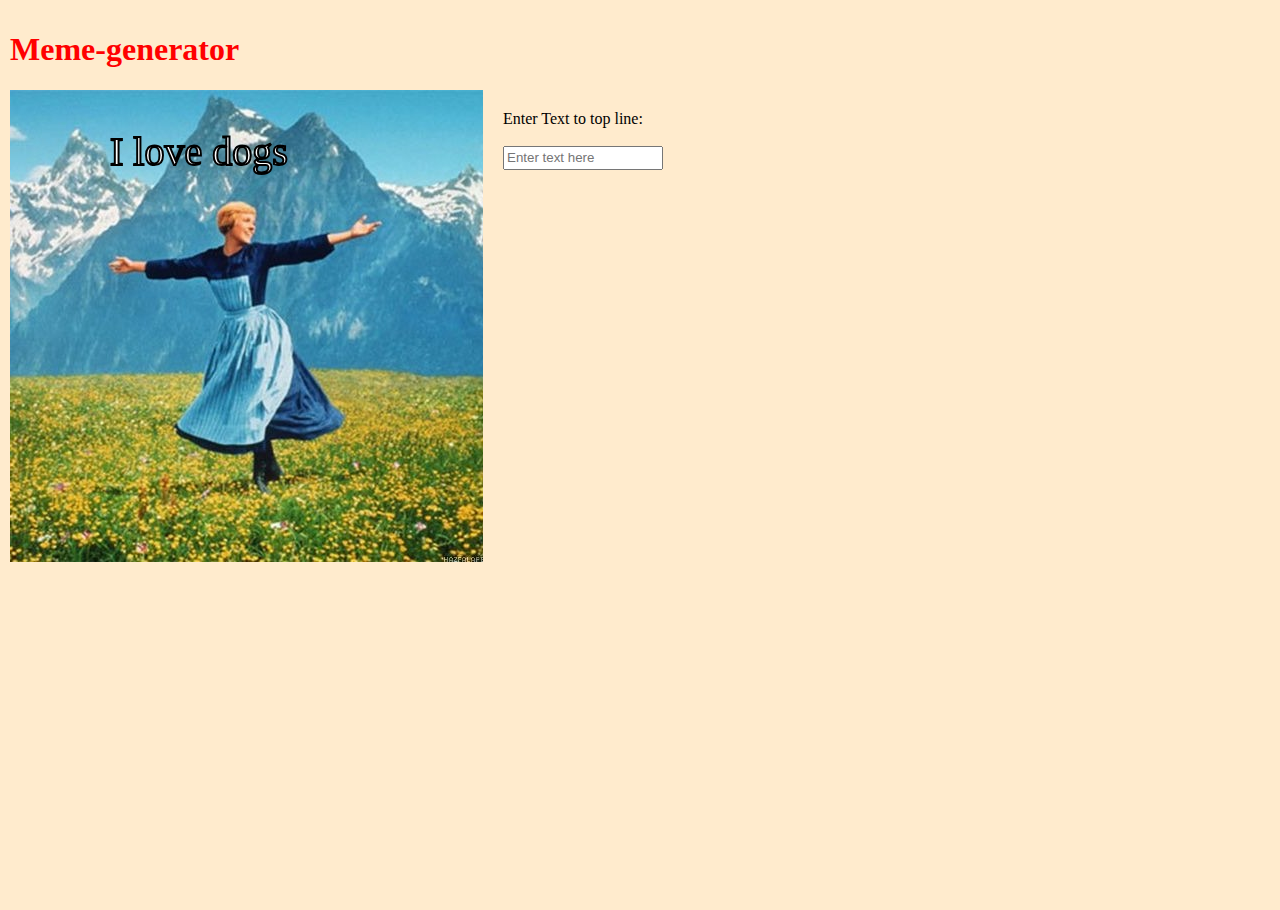
==== index.html @ 1de7e921 "added change text on top line" ====
<!DOCTYPE html>
<html lang="en">

    <head>
        <meta charset="UTF-8">
        <meta name="viewport" content="width=device-width, initial-scale=1.0">
        <meta http-equiv="X-UA-Compatible" content="ie=edge">
        <title>Meme-generator</title>
        <link rel="stylesheet" href="css/style.css">
    </head>

    <body onload="init()">
        <h1>Meme-generator</h1>
        <div class="meme-gen">
            <section class="canvas-container">
                <div class="main-canvas-container">
                    <canvas id="main-canvas" height="" width=""></canvas>
                </div>
                <div class="top-txt-canvas-container">
                    <canvas id="top-txt-canvas"></canvas>
                </div>
            </section>
            <section class="form-container">
                <form onsubmit="return false">
                    <label for="top-txt">Enter Text to top line:</label></br></br>
                    <input type="text" name="top-txt" id="top-txt" placeholder="Enter text here" onchange="onChangeTxt(this)">
                </form>
            </section>
        </div>
        <script src="js/main.js"></script>
        <script src="js/meme-service.js"></script>
    </body>

</html>
---- css/style.css ----
* {
    box-sizing: border-box;
}

html, body {
    height: 100vh;
    width: 90vw;
}

body {
    background-color: blanchedalmond;
    margin: 10px;
    display: flex;
    flex-direction: column;
}

h1 {
    color: red;
}

.meme-gen {
    display: flex;
    flex-direction: row;
}

.canvas-container {
    /* border: 1px solid black; */
    margin: 0;
    /* flex: 1 */
}

.main-canvas-container {
    position: relative;
}

.top-txt-canvas-container {
    position: absolute;
    top: 20px;

}

.form-container {
    padding: 20px; 
    /* flex: 1; */
}

input {
    height: 1.5rem;
    width: 10rem;
}
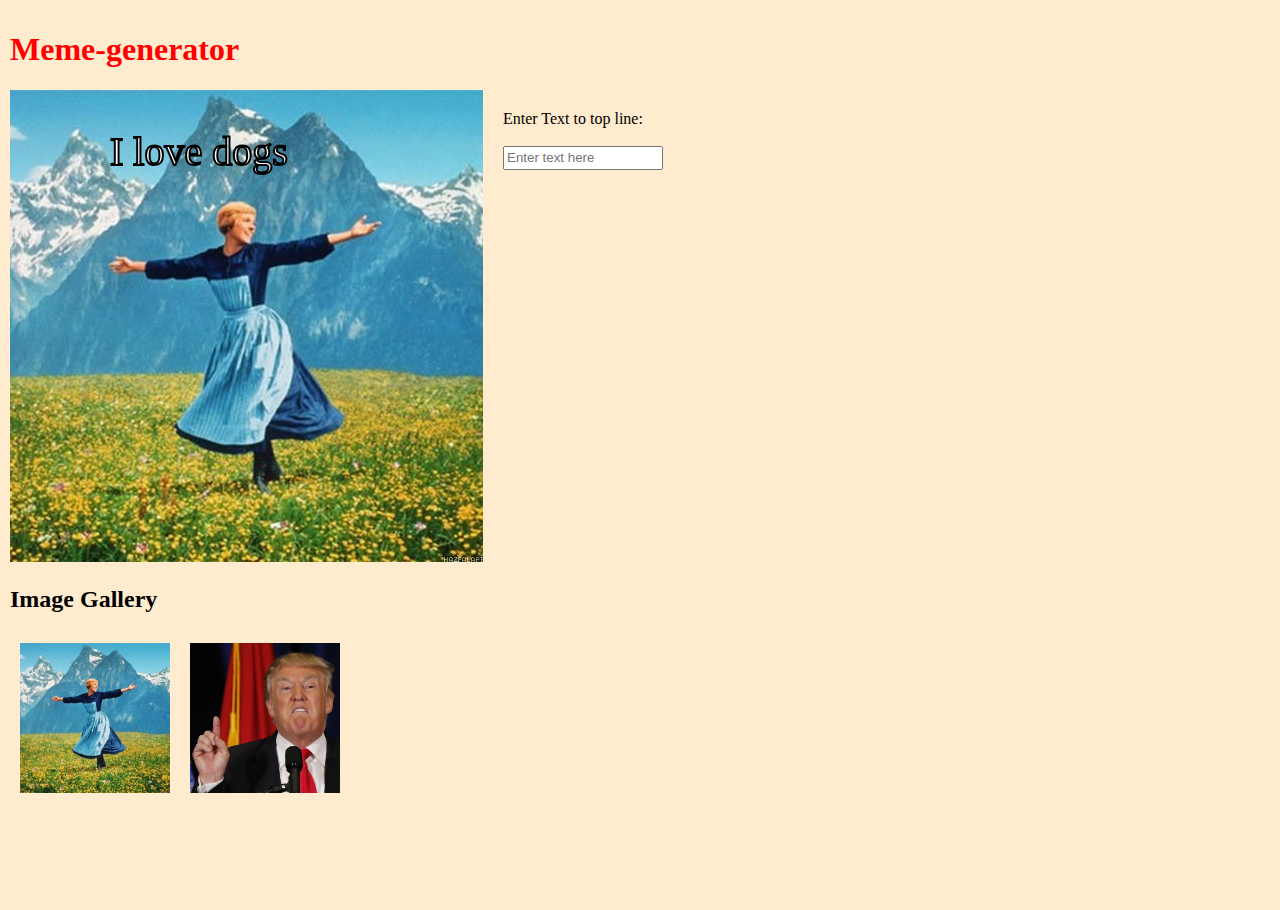
==== commit 4e9c752e: "added changing images" ====
--- a/index.html
+++ b/index.html
@@ -13,12 +13,12 @@
         <h1>Meme-generator</h1>
         <div class="meme-gen">
             <section class="canvas-container">
-                <div class="main-canvas-container">
+                <!-- <div class="main-canvas-container"> -->
                     <canvas id="main-canvas" height="" width=""></canvas>
-                </div>
-                <div class="top-txt-canvas-container">
+                <!-- </div> -->
+                <!-- <div class="top-txt-canvas-container">
                     <canvas id="top-txt-canvas"></canvas>
-                </div>
+                </div> -->
             </section>
             <section class="form-container">
                 <form onsubmit="return false">
@@ -27,6 +27,10 @@
                 </form>
             </section>
         </div>
+        <section class="image-gallery">
+            <h2>Image Gallery</h2>
+            <div class="image-container"></div>
+        </section>
         <script src="js/main.js"></script>
         <script src="js/meme-service.js"></script>
     </body>
--- a/css/style.css
+++ b/css/style.css
@@ -18,6 +18,10 @@
     color: red;
 }
 
+img, button {
+    cursor: pointer;
+}
+
 .meme-gen {
     display: flex;
     flex-direction: row;
@@ -36,7 +40,6 @@
 .top-txt-canvas-container {
     position: absolute;
     top: 20px;
-
 }
 
 .form-container {
@@ -47,4 +50,18 @@
 input {
     height: 1.5rem;
     width: 10rem;
+}
+
+.image-container {
+    display: flex;
+
+}
+
+.image-gallery img {
+    height: 150px;
+    width: 150px;
+}
+
+.card {
+    margin: 10px;
 }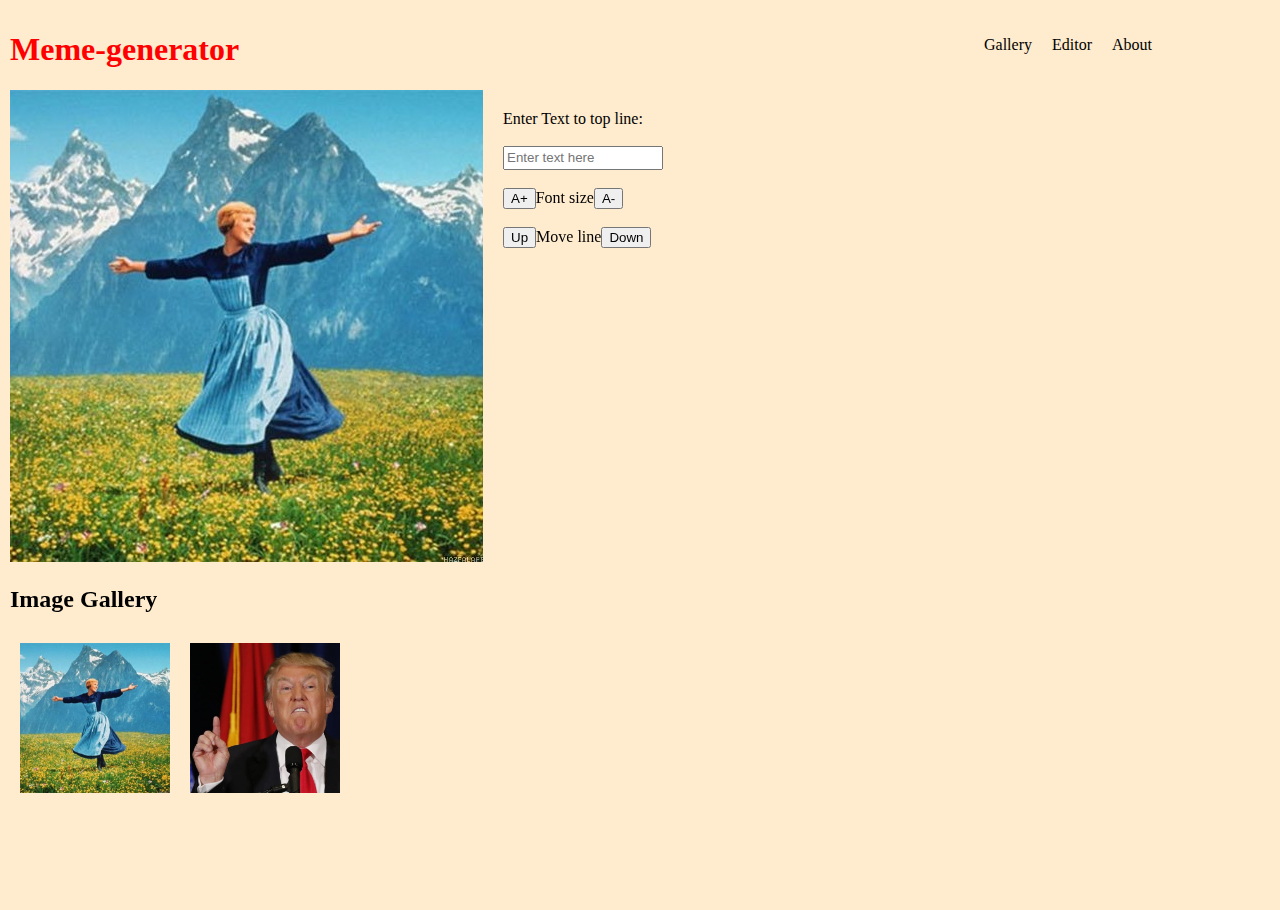
==== commit 96a11ed9: "added edit font buttons - notfunctioning yet" ====
--- a/index.html
+++ b/index.html
@@ -10,7 +10,14 @@
     </head>
 
     <body onload="init()">
-        <h1>Meme-generator</h1>
+        <header>
+            <h1>Meme-generator</h1>
+            <ul class="nav-bar">
+                <li><a href="#">Gallery</a></li>
+                <li><a href="#">Editor</a></li>
+                <li><a href="#">About</a></li>
+            </ul>
+        </header>
         <div class="meme-gen">
             <section class="canvas-container">
                 <!-- <div class="main-canvas-container"> -->
@@ -20,19 +27,21 @@
                     <canvas id="top-txt-canvas"></canvas>
                 </div> -->
             </section>
-            <section class="form-container">
+            <section class="meme-controls-container">
                 <form onsubmit="return false">
                     <label for="top-txt">Enter Text to top line:</label></br></br>
-                    <input type="text" name="top-txt" id="top-txt" placeholder="Enter text here" onchange="onChangeTxt(this)">
-                </form>
+                    <input type="text" name="top-txt" id="top-txt" placeholder="Enter text here" onkeyup="onChangeTxt(this, event)">
+                </form></br>
+                <button class="up-btn font-size-btn btn" onclick="onChangeFontSize(this)">A+</button>Font size<button class="down-btn font-size-btn btn" onclick="onChangeFontSize(this)">A-</button></br></br>
+                <button class="up-btn move-line-btn btn" onclick="onMoveLine(this)">Up</button>Move line<button class="down-btn move-line-btn btn" onclick="onMoveLine(this)">Down</button>
             </section>
         </div>
         <section class="image-gallery">
             <h2>Image Gallery</h2>
             <div class="image-container"></div>
         </section>
+        <script src="js/meme-service.js"></script>
         <script src="js/main.js"></script>
-        <script src="js/meme-service.js"></script>
     </body>
 
 </html>--- a/css/style.css
+++ b/css/style.css
@@ -14,12 +14,33 @@
     flex-direction: column;
 }
 
+header {
+    display: flex;
+    justify-content: space-between;
+}
+
 h1 {
     color: red;
 }
 
+a {
+    cursor: pointer;
+    text-decoration: none;
+    color: black;
+}
+
 img, button {
     cursor: pointer;
+}
+
+.nav-bar {
+    list-style: none;
+    display: flex;
+    justify-content: space-between;
+}
+
+.nav-bar li {
+    padding: 10px;
 }
 
 .meme-gen {
@@ -42,7 +63,7 @@
     top: 20px;
 }
 
-.form-container {
+.meme-controls-container {
     padding: 20px; 
     /* flex: 1; */
 }
@@ -64,4 +85,6 @@
 
 .card {
     margin: 10px;
-}+}
+
+
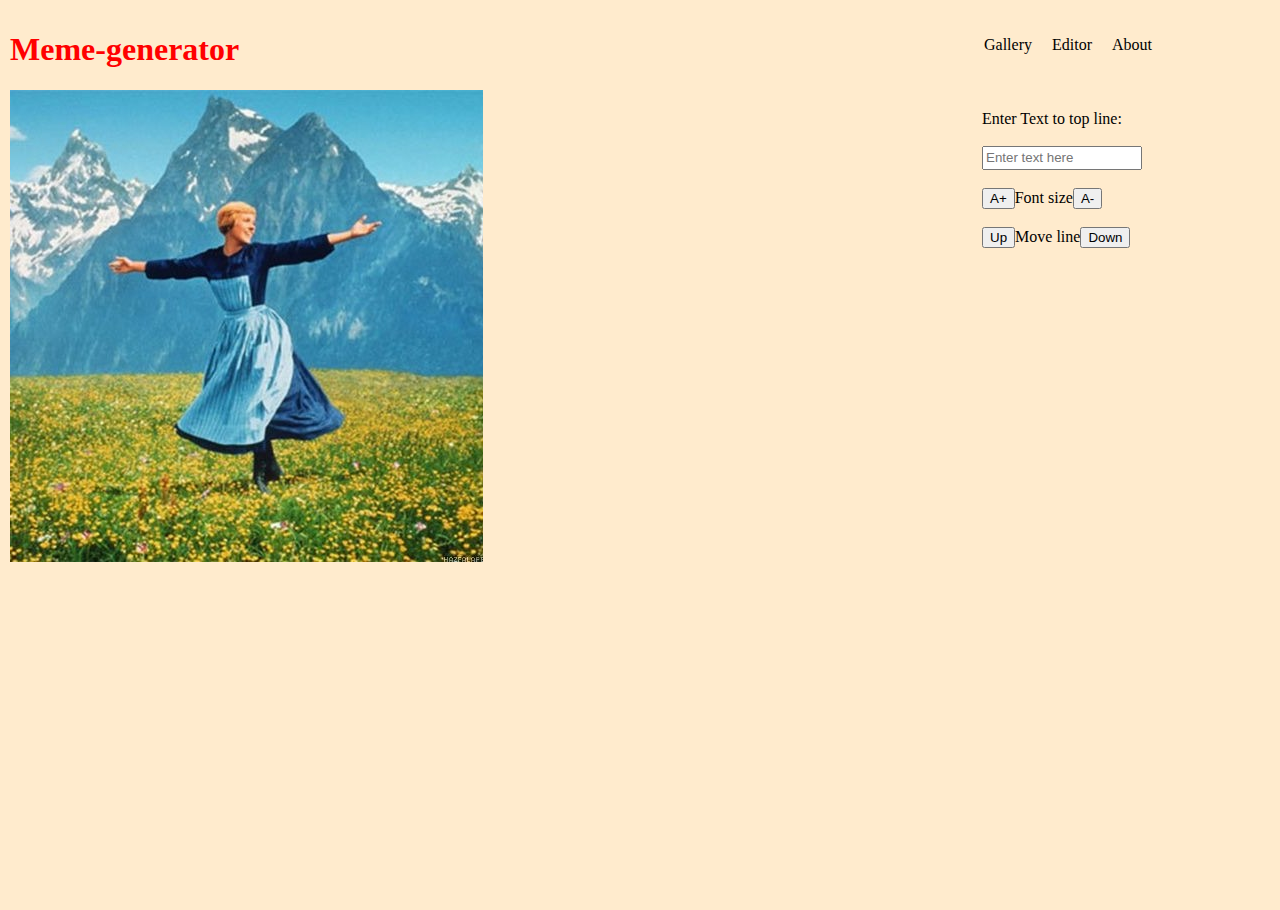
==== commit a77e28ea: "added edit font buttons - functioning" ====
--- a/index.html
+++ b/index.html
@@ -20,12 +20,12 @@
         </header>
         <div class="meme-gen">
             <section class="canvas-container">
-                <!-- <div class="main-canvas-container"> -->
+                <div class="main-canvas-container">
                     <canvas id="main-canvas" height="" width=""></canvas>
-                <!-- </div> -->
-                <!-- <div class="top-txt-canvas-container">
+                </div>
+                <div class="top-txt-canvas-container">
                     <canvas id="top-txt-canvas"></canvas>
-                </div> -->
+                </div>
             </section>
             <section class="meme-controls-container">
                 <form onsubmit="return false">
--- a/css/style.css
+++ b/css/style.css
@@ -51,16 +51,21 @@
 .canvas-container {
     /* border: 1px solid black; */
     margin: 0;
-    /* flex: 1 */
+    flex: 1;
+    position: relative;
 }
 
 .main-canvas-container {
-    position: relative;
+    position: absolute;
 }
 
 .top-txt-canvas-container {
     position: absolute;
-    top: 20px;
+    top: 10px;
+    right: 10px;
+    height: 30%;
+    width: 100%;
+    z-index: 3;
 }
 
 .meme-controls-container {
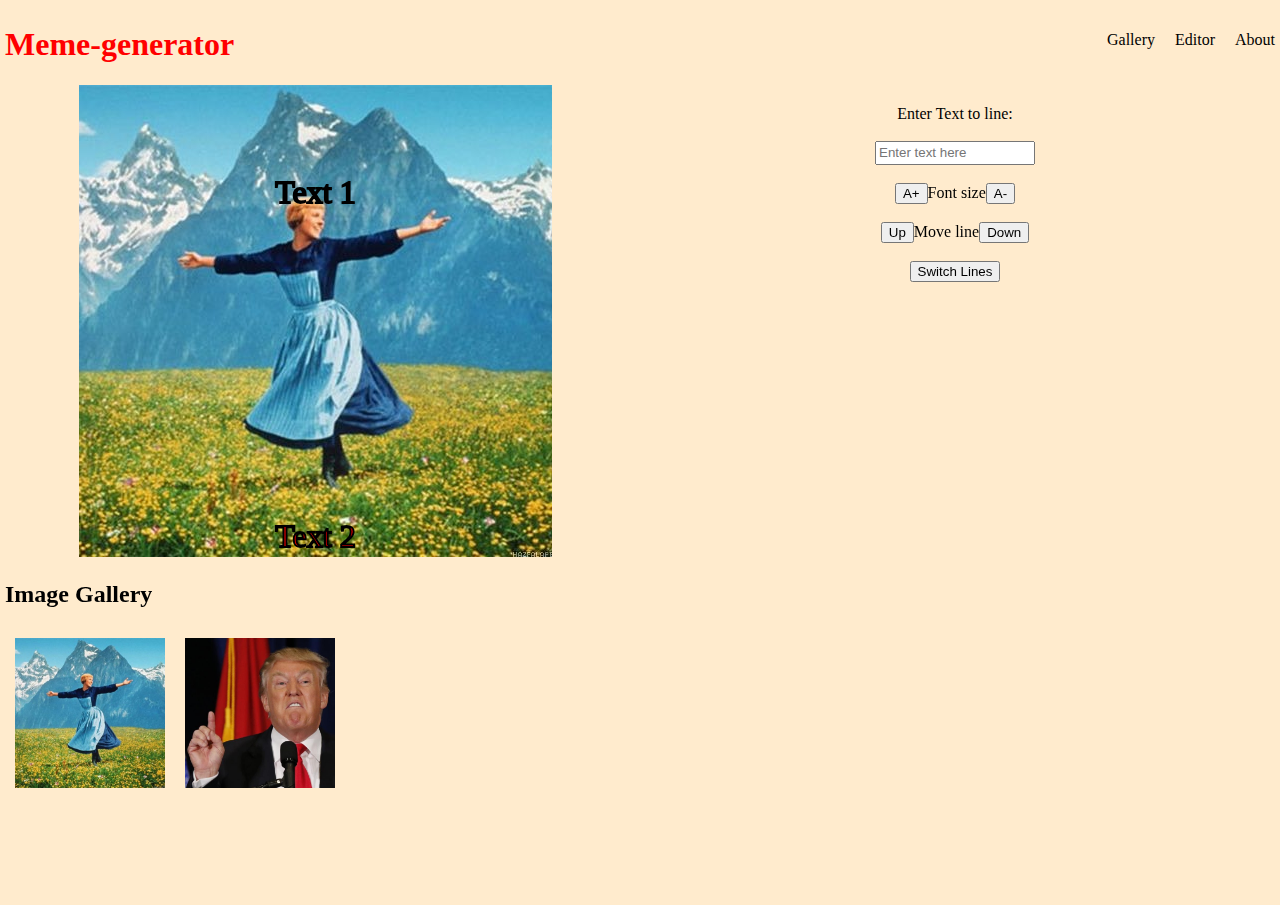
==== commit 817ce0d0: "all buttons work, added some responsivity" ====
--- a/index.html
+++ b/index.html
@@ -18,28 +18,38 @@
                 <li><a href="#">About</a></li>
             </ul>
         </header>
-        <div class="meme-gen">
-            <section class="canvas-container">
-                <div class="main-canvas-container">
+        <main>
+            <div class="meme-gen">
+                <section class="canvas-container">
+                    <!-- <div class="main-canvas-container"> -->
                     <canvas id="main-canvas" height="" width=""></canvas>
-                </div>
-                <div class="top-txt-canvas-container">
+                    <!-- </div> -->
+                    <!-- <div class="top-txt-canvas-container">
                     <canvas id="top-txt-canvas"></canvas>
-                </div>
+                </div> -->
+                </section>
+                <section class="meme-controls-container">
+                    <form onsubmit="return false">
+                        <label for="txt-input" class="txt-box">Enter Text to line:</label></br></br>
+                        <input type="text" name="txt-input" class="txt-box" id="txt-input" placeholder="Enter text here"
+                            onkeyup="onChangeTxt(this, event)">
+                        <!-- <label for="bottom-txt" class="txt-box hide">Enter Text to Bottom line:</label></br></br>
+                        <input type="text" name="bottom-txt" class="txt-box hide" id="bottom-txt"
+                            placeholder="Enter text here" onkeyup="onChangeTxt(this, event)"> -->
+                    </form></br>
+                    <button class="up-btn font-size-btn btn" onclick="onChangeFontSize(this)">A+</button>Font
+                    size<button class="down-btn font-size-btn btn"
+                        onclick="onChangeFontSize(this)">A-</button></br></br>
+                    <button class="up-btn move-line-btn btn" onclick="onMoveLine(this)">Up</button>Move line<button
+                        class="down-btn move-line-btn btn" onclick="onMoveLine(this)">Down</button></br></br>
+                    <button class="switch-btn btn" onclick="onSwitchLines()">Switch Lines</button>
+                </section>
+            </div>
+            <section class="image-gallery">
+                <h2>Image Gallery</h2>
+                <div class="image-container"></div>
             </section>
-            <section class="meme-controls-container">
-                <form onsubmit="return false">
-                    <label for="top-txt">Enter Text to top line:</label></br></br>
-                    <input type="text" name="top-txt" id="top-txt" placeholder="Enter text here" onkeyup="onChangeTxt(this, event)">
-                </form></br>
-                <button class="up-btn font-size-btn btn" onclick="onChangeFontSize(this)">A+</button>Font size<button class="down-btn font-size-btn btn" onclick="onChangeFontSize(this)">A-</button></br></br>
-                <button class="up-btn move-line-btn btn" onclick="onMoveLine(this)">Up</button>Move line<button class="down-btn move-line-btn btn" onclick="onMoveLine(this)">Down</button>
-            </section>
-        </div>
-        <section class="image-gallery">
-            <h2>Image Gallery</h2>
-            <div class="image-container"></div>
-        </section>
+        </main>
         <script src="js/meme-service.js"></script>
         <script src="js/main.js"></script>
     </body>
--- a/css/style.css
+++ b/css/style.css
@@ -4,12 +4,12 @@
 
 html, body {
     height: 100vh;
-    width: 90vw;
+    width: 100vw;
 }
 
 body {
     background-color: blanchedalmond;
-    margin: 10px;
+    margin: 5px;
     display: flex;
     flex-direction: column;
 }
@@ -45,37 +45,44 @@
 
 .meme-gen {
     display: flex;
-    flex-direction: row;
+    flex-direction: column;
+    justify-content: space-between;
 }
 
 .canvas-container {
     /* border: 1px solid black; */
     margin: 0;
     flex: 1;
-    position: relative;
+    text-align: center;
+    /* position: relative; */
 }
 
-.main-canvas-container {
+/* .main-canvas-container {
     position: absolute;
-}
+} */
 
-.top-txt-canvas-container {
+/* .top-txt-canvas-container {
     position: absolute;
     top: 10px;
     right: 10px;
     height: 30%;
     width: 100%;
     z-index: 3;
-}
+} */
 
 .meme-controls-container {
     padding: 20px; 
-    /* flex: 1; */
+    flex: 1;
+    text-align: center;
 }
 
 input {
     height: 1.5rem;
     width: 10rem;
+}
+
+.image-gallery {
+    width: 100%
 }
 
 .image-container {
@@ -92,4 +99,19 @@
     margin: 10px;
 }
 
+.hide {
+    display: none;
+}
 
+@media screen and (min-width: 700px){
+    .meme-gen {
+        flex-direction: row;
+        align-content: center;
+        justify-content: center;
+    }
+}
+
+@media screen and (min-width: 500px){
+
+    
+}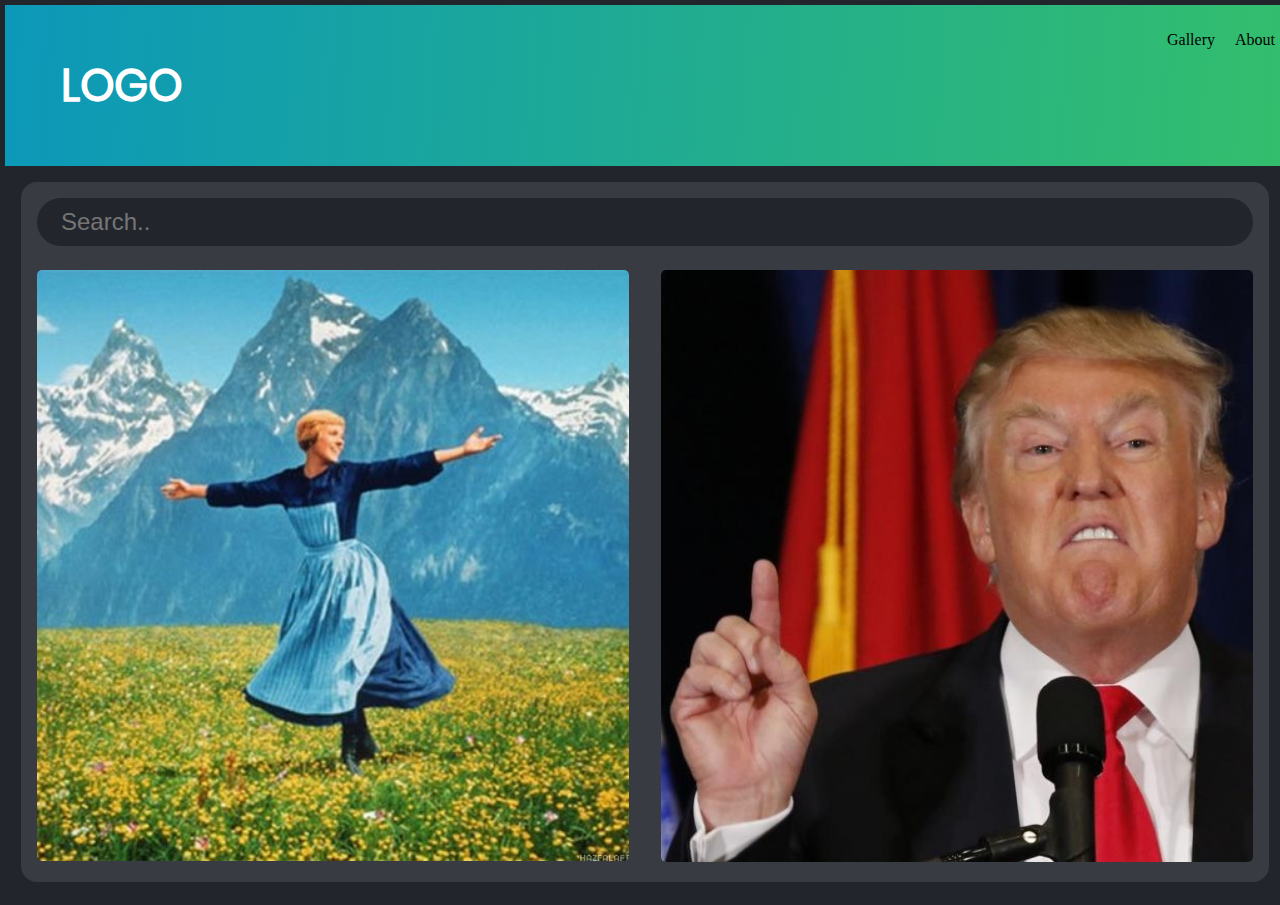
==== commit 4b693481: "added more edit buttons, not all function, mostly added style" ====
--- a/index.html
+++ b/index.html
@@ -11,47 +11,28 @@
 
     <body onload="init()">
         <header>
-            <h1>Meme-generator</h1>
+            <h1 class="logo">logo</h1>
+            <button id="menu-btn" class="menu-btn" onclick="toggleMenu()"><img src="img/menu-btn.png"></button>
             <ul class="nav-bar">
-                <li><a href="#">Gallery</a></li>
-                <li><a href="#">Editor</a></li>
+                <li><a href="index.html">Gallery</a></li>
+                <li class="saved-memes hide"><a href="#">Memes</a></li>
                 <li><a href="#">About</a></li>
             </ul>
         </header>
-        <main>
-            <div class="meme-gen">
-                <section class="canvas-container">
-                    <!-- <div class="main-canvas-container"> -->
-                    <canvas id="main-canvas" height="" width=""></canvas>
-                    <!-- </div> -->
-                    <!-- <div class="top-txt-canvas-container">
-                    <canvas id="top-txt-canvas"></canvas>
-                </div> -->
-                </section>
-                <section class="meme-controls-container">
-                    <form onsubmit="return false">
-                        <label for="txt-input" class="txt-box">Enter Text to line:</label></br></br>
-                        <input type="text" name="txt-input" class="txt-box" id="txt-input" placeholder="Enter text here"
-                            onkeyup="onChangeTxt(this, event)">
-                        <!-- <label for="bottom-txt" class="txt-box hide">Enter Text to Bottom line:</label></br></br>
-                        <input type="text" name="bottom-txt" class="txt-box hide" id="bottom-txt"
-                            placeholder="Enter text here" onkeyup="onChangeTxt(this, event)"> -->
-                    </form></br>
-                    <button class="up-btn font-size-btn btn" onclick="onChangeFontSize(this)">A+</button>Font
-                    size<button class="down-btn font-size-btn btn"
-                        onclick="onChangeFontSize(this)">A-</button></br></br>
-                    <button class="up-btn move-line-btn btn" onclick="onMoveLine(this)">Up</button>Move line<button
-                        class="down-btn move-line-btn btn" onclick="onMoveLine(this)">Down</button></br></br>
-                    <button class="switch-btn btn" onclick="onSwitchLines()">Switch Lines</button>
-                </section>
-            </div>
+        <main class="gallery-container">
             <section class="image-gallery">
-                <h2>Image Gallery</h2>
+                <div class="search-bar">
+                    <input type="search" placeholder="Search..">
+                    <!-- <div>
+                        <img class="mag-glass-icon" src="img/magnifying_glass.png">
+                    </div> -->
+                </div>
                 <div class="image-container"></div>
             </section>
         </main>
+        <script src="js/utilService.js"></script>
         <script src="js/meme-service.js"></script>
+        <!-- <script src="js/main.js"></script> -->
         <script src="js/main.js"></script>
     </body>
-
 </html>--- a/css/style.css
+++ b/css/style.css
@@ -1,3 +1,8 @@
+@font-face {
+    font-family: poppins;
+    src: url(../fonts/Poppins/Poppins-Regular.ttf)
+}
+
 * {
     box-sizing: border-box;
 }
@@ -5,10 +10,11 @@
 html, body {
     height: 100vh;
     width: 100vw;
+    font-size: 1rem;
 }
 
 body {
-    background-color: blanchedalmond;
+    background-color: #22252c;
     margin: 5px;
     display: flex;
     flex-direction: column;
@@ -17,10 +23,8 @@
 header {
     display: flex;
     justify-content: space-between;
-}
-
-h1 {
-    color: red;
+    background-color: #5970c1;
+    background-image: linear-gradient(-86deg, #33be6d 0%, #0c98b9 100%);
 }
 
 a {
@@ -33,16 +37,77 @@
     cursor: pointer;
 }
 
+.logo {
+    color: #ffffff;
+    font-size: 2.75rem;
+    font-family: 'Poppins', sans-serif;
+    text-transform: uppercase;
+    margin: 3rem 3.5rem
+}
+
 .nav-bar {
     list-style: none;
     display: flex;
     justify-content: space-between;
+    padding: 0px;
 }
 
 .nav-bar li {
     padding: 10px;
 }
 
+/* .open-menu .screen {
+    visibility: visible;
+    opacity: 1;
+}
+
+
+.screen {
+    position: fixed;
+    left:0;
+    top: 0;
+    width: 100%;
+    height:100%;
+    background-color: rgba(0, 0, 0, 0.5);
+    cursor: pointer;
+    visibility: hidden;
+    opacity: 0;
+    
+    transition: opacity .3s;
+} */
+
+.gallery-container {
+    background-color: #383b42;
+    margin: 1rem;
+    border-radius: 1rem;
+    display: flex;
+}
+
+.search-bar {
+    height: 2.5rem;
+    margin: 1rem;
+    margin-bottom: 2rem;
+}
+
+.search-bar input {
+    padding: 1.5rem;
+    width: 100%;
+    height: 100%;
+    font-size: 1.5rem;
+    background-color: #22252c;
+    border-width: 0;
+    border-style: none;
+    border-radius: 2rem;
+    position: relative;
+}
+
+.mag-glass-icon {
+    position: absolute;
+    height: 2rem;
+    width: 2rem;
+    margin: 1rem;
+}
+
 .meme-gen {
     display: flex;
     flex-direction: column;
@@ -50,30 +115,26 @@
 }
 
 .canvas-container {
-    /* border: 1px solid black; */
     margin: 0;
     flex: 1;
     text-align: center;
-    /* position: relative; */
-}
-
-/* .main-canvas-container {
-    position: absolute;
-} */
-
-/* .top-txt-canvas-container {
-    position: absolute;
-    top: 10px;
-    right: 10px;
-    height: 30%;
-    width: 100%;
-    z-index: 3;
-} */
+    width: 100%;
+    padding: 10px;
+}
 
 .meme-controls-container {
-    padding: 20px; 
+    padding: 20px;
     flex: 1;
     text-align: center;
+    background-color: hsla(215, 19%, 78%, 0.11);
+    /* opacity: 0.11;  */
+    border-radius: 30px;
+    /* box-shadow: 1px 5px 0 #bbc4d1, inset 0 5px 0 #ffffff; */
+}
+
+.font-controls {
+    background-color: #19a59f;
+    border-radius: 15px;
 }
 
 input {
@@ -82,28 +143,31 @@
 }
 
 .image-gallery {
-    width: 100%
+    width: 100%;
+    text-align: center;
 }
 
 .image-container {
     display: flex;
-
-}
-
-.image-gallery img {
-    height: 150px;
-    width: 150px;
+    justify-content: center;
+}
+
+.image-container img {
+    width: 100%;
+    border-radius: 5px;
 }
 
 .card {
-    margin: 10px;
+    width: 50%;
+    padding: 0 1rem;
+    margin-bottom: 1rem;
 }
 
 .hide {
     display: none;
 }
 
-@media screen and (min-width: 700px){
+@media screen and (min-width: 700px) {
     .meme-gen {
         flex-direction: row;
         align-content: center;
@@ -111,7 +175,53 @@
     }
 }
 
-@media screen and (min-width: 500px){
-
-    
+@media screen and (min-width: 780px) {
+    .menu-btn {
+        display: none;
+    }
+}
+
+@media screen and (max-width: 780px) {
+    .nav-bar {
+        flex-direction: column;
+        justify-content: flex-start;
+        height: 100vh;
+        width: 150px;
+        border: 1px solid red;
+        position: fixed;
+        top: 0;
+        right: -150px;
+        background: rgba(255, 255, 255, 0.8);
+        z-index: 1;
+        margin: 0;
+        transition: right .6s;
+    }
+    .nav-bar.open-menu {
+        transition: right .6s;
+        right: 0;
+    }
+    /* .nav-bar li {
+        border-bottom: 1px solid rgba(153, 153, 153, 0.5);
+        width: 100%;
+    }
+    .nav-bar a {
+        display: block;
+        text-align: center;
+        padding: 10px 0;
+    }
+    .nav-bar a:hover {
+        background-color: rgba(204, 204, 204, 0.4);
+    } */
+    .menu-btn {
+        padding: 2rem;
+        padding-right: 2.5rem;
+        display: block;
+        transition: margin-right .6s;
+    }
+
+    .menu-btn.open-menu {
+        margin-right: 150px;
+        transition: margin-right .6s;
+
+    }
 }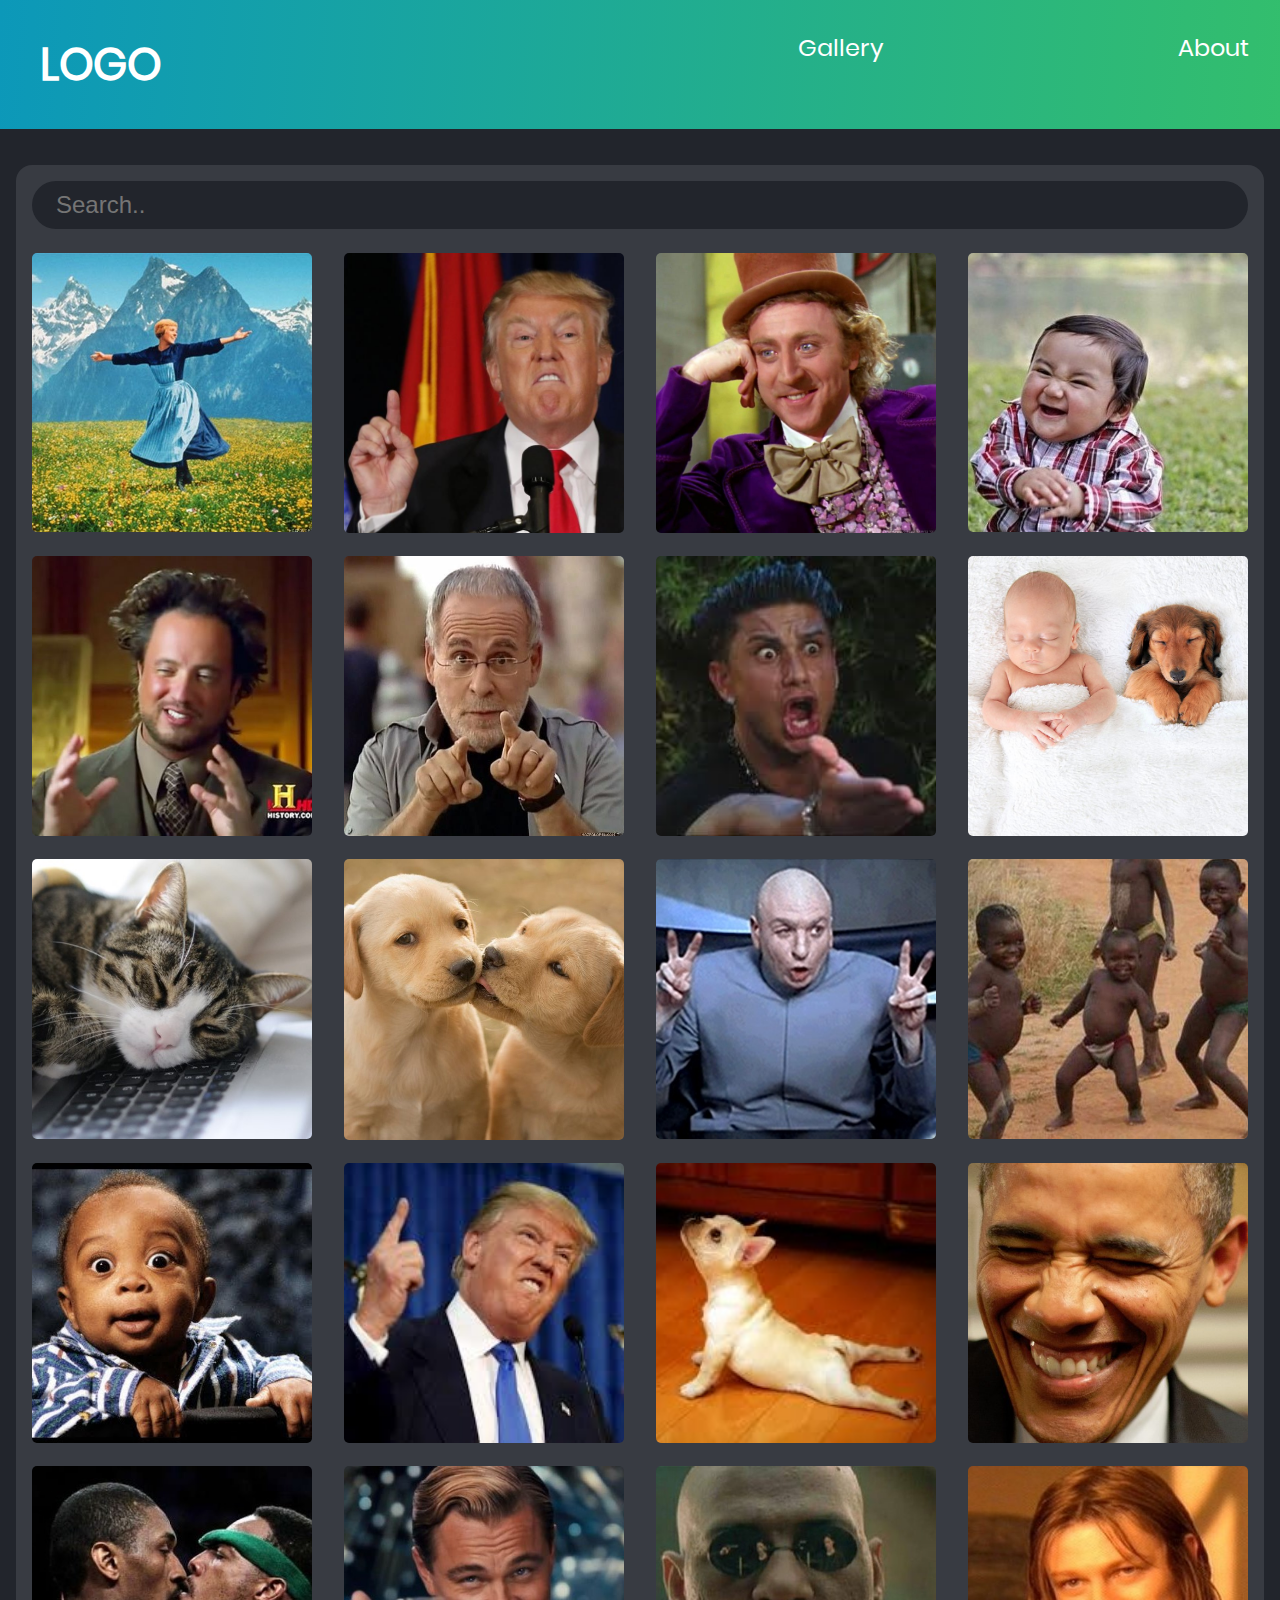
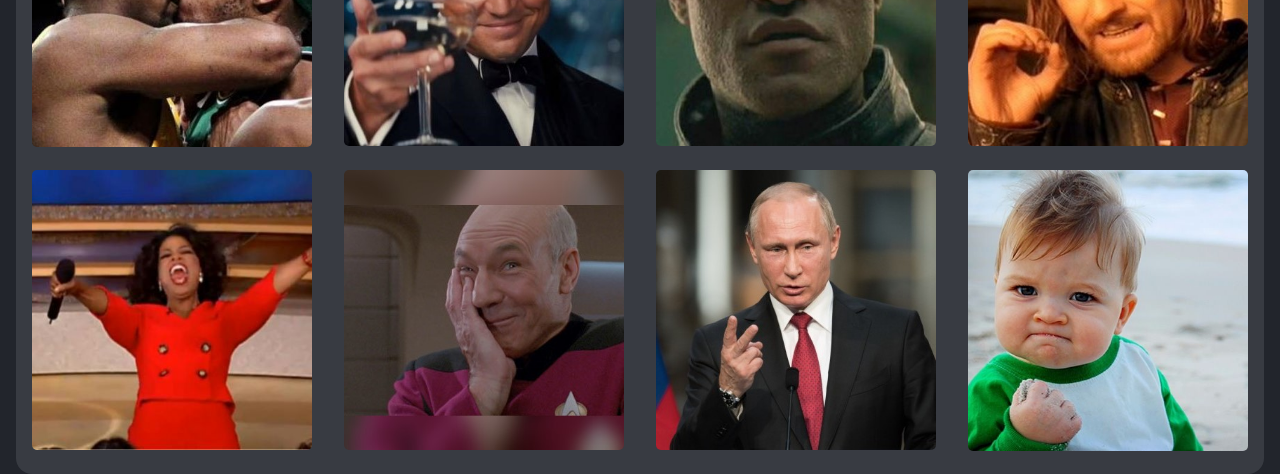
==== commit 975af167: "some fixes" ====
--- a/index.html
+++ b/index.html
@@ -12,7 +12,7 @@
     <body onload="init()">
         <header>
             <h1 class="logo">logo</h1>
-            <button id="menu-btn" class="menu-btn" onclick="toggleMenu()"><img src="img/menu-btn.png"></button>
+            <button id="menu-btn" class="menu-btn" onclick="toggleMenu()"><img src="img/icons/menu-btn.png"></button>
             <ul class="nav-bar">
                 <li><a href="index.html">Gallery</a></li>
                 <li class="saved-memes hide"><a href="#">Memes</a></li>
@@ -21,18 +21,17 @@
         </header>
         <main class="gallery-container">
             <section class="image-gallery">
-                <div class="search-bar">
-                    <input type="search" placeholder="Search..">
-                    <!-- <div>
-                        <img class="mag-glass-icon" src="img/magnifying_glass.png">
-                    </div> -->
-                </div>
+            <div class="search-bar">
+                <input type="search" placeholder="Search..">
+                <!-- <div>
+                    <img class="mag-glass-icon" src="img/magnifying_glass.png">
+                </div> -->
+            </div>
                 <div class="image-container"></div>
             </section>
         </main>
         <script src="js/utilService.js"></script>
         <script src="js/meme-service.js"></script>
-        <!-- <script src="js/main.js"></script> -->
         <script src="js/main.js"></script>
     </body>
 </html>--- a/css/style.css
+++ b/css/style.css
@@ -9,15 +9,16 @@
 
 html, body {
     height: 100vh;
+    font-size: 1rem;
+}
+
+body {
     width: 100vw;
-    font-size: 1rem;
-}
-
-body {
+    margin: 0px;
     background-color: #22252c;
-    margin: 5px;
     display: flex;
     flex-direction: column;
+    font-family: poppins, sans-serif;
 }
 
 header {
@@ -25,16 +26,24 @@
     justify-content: space-between;
     background-color: #5970c1;
     background-image: linear-gradient(-86deg, #33be6d 0%, #0c98b9 100%);
+    color: white;
+    font-size: 1.5rem;
+    /* padding: 1rem; */
+    margin-bottom: 20px;
+    height: 130px;
 }
 
 a {
     cursor: pointer;
     text-decoration: none;
-    color: black;
+    color: white;
 }
 
 img, button {
     cursor: pointer;
+    padding: 0;
+    border-width: 0px;
+    border-style: none;
 }
 
 .logo {
@@ -42,45 +51,28 @@
     font-size: 2.75rem;
     font-family: 'Poppins', sans-serif;
     text-transform: uppercase;
-    margin: 3rem 3.5rem
+    margin: 2rem 2.5rem;
 }
 
 .nav-bar {
     list-style: none;
     display: flex;
     justify-content: space-between;
-    padding: 0px;
+    padding: 20px;
+    text-align: center;
+    /* border-radius: 30px; */
+    width: 40%;
+    margin: 0;
 }
 
 .nav-bar li {
     padding: 10px;
 }
-
-/* .open-menu .screen {
-    visibility: visible;
-    opacity: 1;
-}
-
-
-.screen {
-    position: fixed;
-    left:0;
-    top: 0;
-    width: 100%;
-    height:100%;
-    background-color: rgba(0, 0, 0, 0.5);
-    cursor: pointer;
-    visibility: hidden;
-    opacity: 0;
-    
-    transition: opacity .3s;
-} */
 
 .gallery-container {
     background-color: #383b42;
     margin: 1rem;
     border-radius: 1rem;
-    display: flex;
 }
 
 .search-bar {
@@ -116,10 +108,18 @@
 
 .canvas-container {
     margin: 0;
-    flex: 1;
-    text-align: center;
-    width: 100%;
+    /* flex: 1; */
+    text-align: center;
+    /* max-width: 400px; */
+    width: 100vw;
+    /* height: 100%; */
     padding: 10px;
+}
+
+canvas {
+    width: 100%;
+    height: 100%;
+    border-radius: 20px;
 }
 
 .meme-controls-container {
@@ -127,51 +127,132 @@
     flex: 1;
     text-align: center;
     background-color: hsla(215, 19%, 78%, 0.11);
-    /* opacity: 0.11;  */
     border-radius: 30px;
-    /* box-shadow: 1px 5px 0 #bbc4d1, inset 0 5px 0 #ffffff; */
+    /* width: 50%; */
+    margin: 0 auto;
+}
+
+.txt-box-input {
+    width: 80%;
+    box-shadow: 1px 5px 0 #bbc4d1, inset 0 5px 0 #ffffff;
+    border-radius: 100px;
+    background-color: #ebeef3;
+    font-family: poppins, sans-serif;
+    font-size: 1.5rem;
+    font-weight: 500;
+    padding: 0.5rem 1.5rem;
+}
+
+.manage-line {
+    margin: 1.25rem;
+    margin-bottom: 1.5rem;
+}
+
+.manage-line .btn {
+    margin: 10px;
+}
+
+.delete-line-btn {
+    /* background-color: #ebeef3;
+    background-image: linear-gradient(-38deg, #cf1d37 0%, #cf1d37 1%, #f05036 100%);
+    box-shadow: 1px 5px 0 #8c0606, inset 0 5px 0 rgba(255, 255, 255, 0.58); */
+    border-radius: 10px;
+    width: 3.5rem;
+    height: 3.5rem;
+}
+
+.switch-btn {
+    width: 3.5rem;
+    height: 3.5rem;
+    border-radius: 10px;
+    /* box-shadow: 1px 5px 0 #048b97, inset 0 5px 0 rgba(255, 255, 255, 0.58);
+    background-color: #ebeef3;
+    background-image: linear-gradient(-38deg, #66c4dc 0%, #40b1ce 50%, #0c98bb 100%); */
+}
+
+.add-line-btn {
+    width: 3.5rem;
+    height: 3.5rem;
+    border-radius: 10px;
+    /* box-shadow: 1px 5px 0 #015d33, inset 0 5px 0 rgba(255, 255, 255, 0.58);
+    background-color: #ebeef3;
+    background-image: linear-gradient(-38deg, #42eb5c 0%, #37b34a 100%); */
 }
 
 .font-controls {
+    padding: 10px;
     background-color: #19a59f;
     border-radius: 15px;
-}
-
-input {
-    height: 1.5rem;
-    width: 10rem;
+    display: flex;
+    flex-wrap: wrap;
+    justify-content: space-around;
+    align-items: center;
+}
+
+.font-controls button {
+    width: 55px;
+    height: 51px;
+    box-shadow: 1px 5px 0 rgba(92, 92, 92, 0.55), inset 0 5px 0 rgba(255, 255, 255, 0.58);
+    border-radius: 10px;
+    background-color: #ffffff;
+    font-size: 2rem;
+    margin: 10px;
+}
+
+.font-controls-top {
+    display: flex;
+}
+
+.file-handle-container .btn {
+    /* border-radius: 15px; */
 }
 
 .image-gallery {
     width: 100%;
     text-align: center;
+    /* display: flex; */
 }
 
 .image-container {
     display: flex;
     justify-content: center;
+    flex-wrap: wrap;
 }
 
 .image-container img {
     width: 100%;
     border-radius: 5px;
 }
+
+/* .image-container:last-child {
+    float: left;
+} */
 
 .card {
     width: 50%;
     padding: 0 1rem;
     margin-bottom: 1rem;
+    flex: 50%;
 }
 
 .hide {
     display: none;
 }
 
-@media screen and (min-width: 700px) {
+@media screen and (min-width: 780px) {
+    
+    .canvas-container {
+        width: 50vw;
+    }
+
     .meme-gen {
         flex-direction: row;
         align-content: center;
         justify-content: center;
+    }
+    .card {
+        width: 100%;
+        flex: 25%;
     }
 }
 
@@ -187,41 +268,27 @@
         justify-content: flex-start;
         height: 100vh;
         width: 150px;
-        border: 1px solid red;
+        /* border: 1px solid red; */
         position: fixed;
         top: 0;
         right: -150px;
         background: rgba(255, 255, 255, 0.8);
         z-index: 1;
-        margin: 0;
+        margin: 130px 0;
         transition: right .6s;
     }
     .nav-bar.open-menu {
         transition: right .6s;
         right: 0;
     }
-    /* .nav-bar li {
-        border-bottom: 1px solid rgba(153, 153, 153, 0.5);
-        width: 100%;
-    }
-    .nav-bar a {
-        display: block;
-        text-align: center;
-        padding: 10px 0;
-    }
-    .nav-bar a:hover {
-        background-color: rgba(204, 204, 204, 0.4);
-    } */
     .menu-btn {
         padding: 2rem;
-        padding-right: 2.5rem;
+        /* padding-right: 2.5rem; */
         display: block;
-        transition: margin-right .6s;
-    }
-
-    .menu-btn.open-menu {
+        /* transition: margin-right .6s; */
+    }
+    /* .menu-btn.open-menu {
         margin-right: 150px;
         transition: margin-right .6s;
-
-    }
+    } */
 }